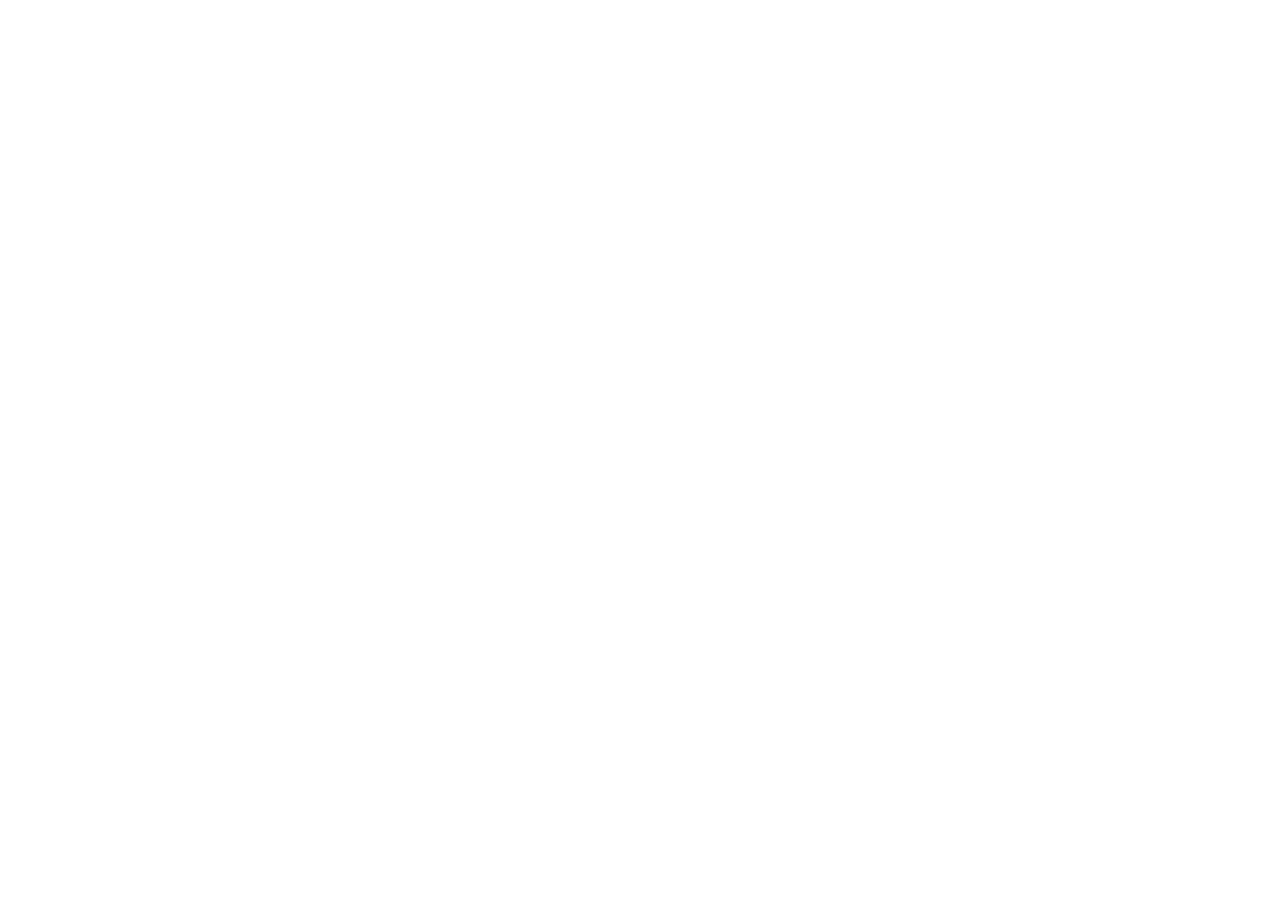
==== index.html @ a3926095 "made the html file" ====
<!DOCTYPE html>
<html lang="en">
<head>
    <meta charset="UTF-8">
    <meta name="viewport" content="width=device-width, initial-scale=1.0">
    <title>Document</title>
</head>
<body>
    
</body>
</html>
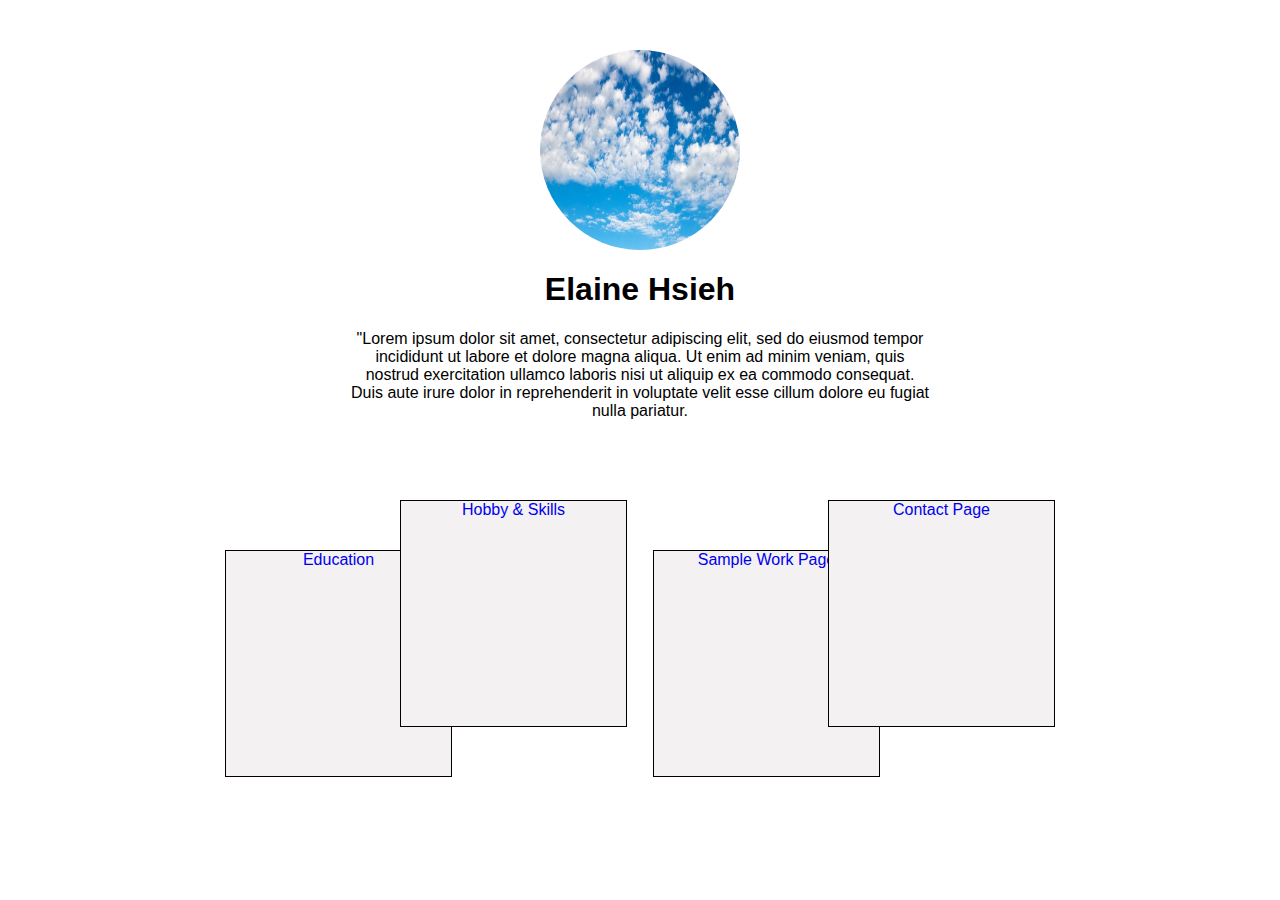
==== commit c095c89a: "added home page, hobby, and education page" ====
--- a/index.html
+++ b/index.html
@@ -1,11 +1,35 @@
 <!DOCTYPE html>
 <html lang="en">
 <head>
-    <meta charset="UTF-8">
-    <meta name="viewport" content="width=device-width, initial-scale=1.0">
-    <title>Document</title>
+    <title>Elaine</title>
+    <link rel="stylesheet" href="style.css">
+    <link rel="icon" 
+    type="image/png" 
+    href="Pictures/favicon (2).ico">
 </head>
 <body>
+    <!-- soemwhere to put the picture  -->
+    <img src="Pictures/sky2-1280x720.jpg" alt="avatar" class="center">
+    <h1 class="align-center">Elaine Hsieh</h1> 
+    <p class="align-center">"Lorem ipsum dolor sit amet, consectetur adipiscing elit, sed do 
+        eiusmod tempor incididunt ut labore et dolore magna aliqua. Ut enim ad minim veniam, 
+        quis nostrud exercitation ullamco laboris nisi ut aliquip ex ea commodo consequat. Duis
+        aute irure dolor in reprehenderit in voluptate velit esse cillum dolore eu fugiat nulla
+        pariatur.</p>
     
+    <div class="container"> 
+        <div id="item1">
+            <a href="education.html">Education</a>
+        </div>
+        <div id="item2">
+            <a href="hobby&skills.html">Hobby & Skills</a>               
+        </div>
+        <div id="item3">
+            <a href="sampleworkpage.html">Sample Work Page</a>
+        </div>
+        <div id="item4">
+            <a href="contactpage.html">Contact Page</a>
+        </div>
+    </div>
 </body>
 </html>--- a/style.css
+++ b/style.css
@@ -0,0 +1,73 @@
+body{
+    background-color: white;   
+    font-family: 'Lato', sans-serif;
+    margin: 50px;
+}
+
+.container > div{
+    margin-top: 50px;
+    margin-bottom: 100px;
+    height: 225px;
+    width: 225px;
+    position: absolute;
+    border: 1px solid black;
+    background-color: rgb(243, 241, 241);
+}
+
+#item1{
+    left: 225px;
+    top: 500px;
+}
+
+#item2{
+    left: 400px;
+    top: 450px;
+}
+
+#item3{
+    right: 400px;
+    top: 500px;
+}
+
+#item4{
+    right: 225px;
+    top: 450px;
+}
+
+#item1, #item2, #item3, #item4{
+    text-align:center;
+}
+
+#item1 a, #item2 a, #item3 a, #item4 a{
+    text-decoration: none;
+    text-align: center;
+}
+
+img {
+    border-radius: 50%;
+    height: 200px;
+    width: 200px; 
+}
+
+.align-center{
+    text-align: center;
+}
+
+.center {
+    display: block;
+    margin-left: auto;
+    margin-right: auto;
+}
+
+h1{
+    font-family: 'Lato', sans-serif;
+}
+
+p{
+    margin: 0px 300px;
+}
+
+#item1:hover, #item2:hover, #item3:hover, #item4:hover{
+    transform: scale(1.1);
+    border: 2px solid white;
+}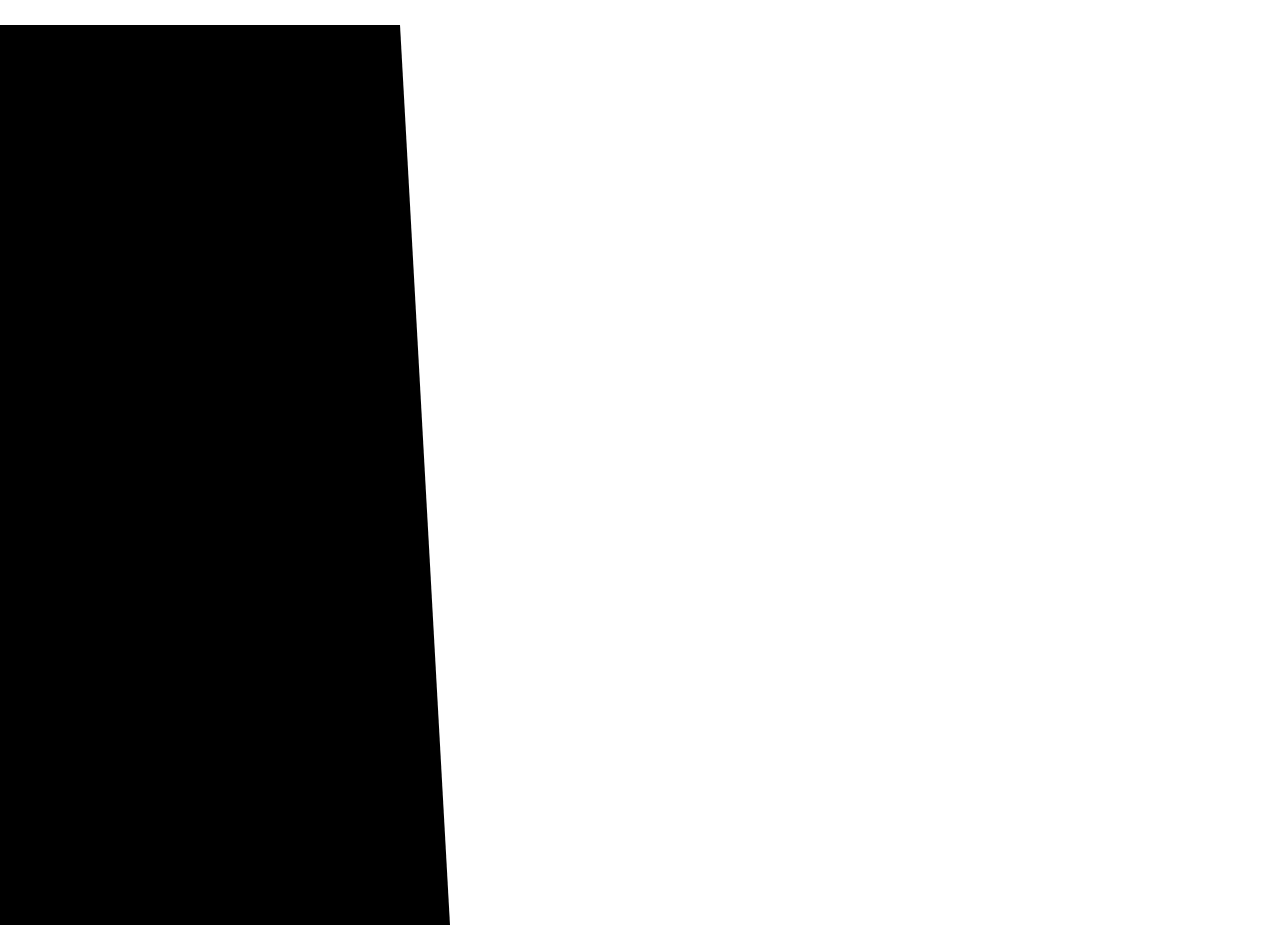
==== commit 01321976: "Changed homepage, added covers for inner pages and things" ====
--- a/index.html
+++ b/index.html
@@ -1,35 +1,17 @@
 <!DOCTYPE html>
 <html lang="en">
-<head>
-    <title>Elaine</title>
-    <link rel="stylesheet" href="style.css">
-    <link rel="icon" 
-    type="image/png" 
-    href="Pictures/favicon (2).ico">
-</head>
-<body>
-    <!-- soemwhere to put the picture  -->
-    <img src="Pictures/sky2-1280x720.jpg" alt="avatar" class="center">
-    <h1 class="align-center">Elaine Hsieh</h1> 
-    <p class="align-center">"Lorem ipsum dolor sit amet, consectetur adipiscing elit, sed do 
-        eiusmod tempor incididunt ut labore et dolore magna aliqua. Ut enim ad minim veniam, 
-        quis nostrud exercitation ullamco laboris nisi ut aliquip ex ea commodo consequat. Duis
-        aute irure dolor in reprehenderit in voluptate velit esse cillum dolore eu fugiat nulla
-        pariatur.</p>
-    
-    <div class="container"> 
-        <div id="item1">
-            <a href="education.html">Education</a>
+    <head>
+        <title>HOME PAGE</title>
+        <link rel="stylesheet" href="style.css">
+        <link rel="icon" 
+        type="image/png" 
+        href="Pictures/favicon (2).ico">
+    </head>
+
+    <body>
+        <div id="rectangle">
+            <div id="triangle-down"></div>
         </div>
-        <div id="item2">
-            <a href="hobby&skills.html">Hobby & Skills</a>               
-        </div>
-        <div id="item3">
-            <a href="sampleworkpage.html">Sample Work Page</a>
-        </div>
-        <div id="item4">
-            <a href="contactpage.html">Contact Page</a>
-        </div>
-    </div>
-</body>
+    </body>
+
 </html>--- a/style.css
+++ b/style.css
@@ -1,73 +1,21 @@
-body{
-    background-color: white;   
-    font-family: 'Lato', sans-serif;
-    margin: 50px;
+*{
+    margin: 0;
+    padding: 0;
 }
 
-.container > div{
-    margin-top: 50px;
-    margin-bottom: 100px;
-    height: 225px;
-    width: 225px;
-    position: absolute;
-    border: 1px solid black;
-    background-color: rgb(243, 241, 241);
+#rectangle {
+    width: 400px;
+    height: 100vh;
+    background-color: black;
+    margin-top: 25px;
+    position: relative;
 }
 
-#item1{
-    left: 225px;
-    top: 500px;
-}
-
-#item2{
-    left: 400px;
-    top: 450px;
-}
-
-#item3{
-    right: 400px;
-    top: 500px;
-}
-
-#item4{
-    right: 225px;
-    top: 450px;
-}
-
-#item1, #item2, #item3, #item4{
-    text-align:center;
-}
-
-#item1 a, #item2 a, #item3 a, #item4 a{
-    text-decoration: none;
-    text-align: center;
-}
-
-img {
-    border-radius: 50%;
-    height: 200px;
-    width: 200px; 
-}
-
-.align-center{
-    text-align: center;
-}
-
-.center {
-    display: block;
-    margin-left: auto;
-    margin-right: auto;
-}
-
-h1{
-    font-family: 'Lato', sans-serif;
-}
-
-p{
-    margin: 0px 300px;
-}
-
-#item1:hover, #item2:hover, #item3:hover, #item4:hover{
-    transform: scale(1.1);
-    border: 2px solid white;
+#triangle-down {
+    border-left: 50px solid black;
+    border-right: 0;
+    border-top: 100vh solid transparent;
+    position: absolute;
+    right: -50px;
+    top: 0;
 }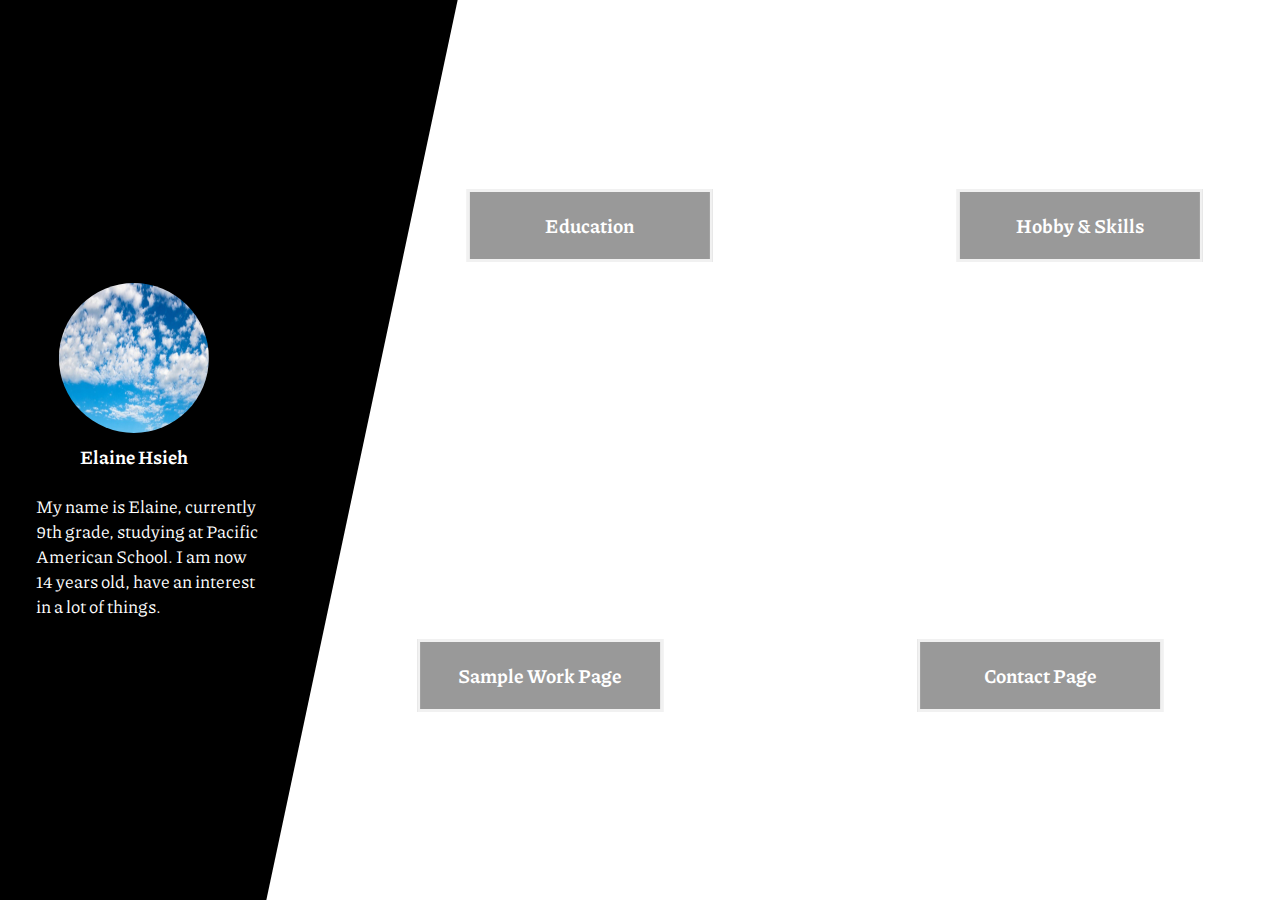
==== commit 7526d04d: "renewed pages" ====
--- a/index.html
+++ b/index.html
@@ -9,8 +9,38 @@
     </head>
 
     <body>
-        <div id="rectangle">
-            <div id="triangle-down"></div>
+        <div id="myinfo">
+            <div id="myinfotext">
+                <img src="Pictures/sky2-1280x720.jpg" alt="avatar" class="center">
+                <h3>Elaine Hsieh</h3>
+                <br>
+                <a>My name is Elaine, currently 9th grade, studying at Pacific American School. I am now 14 years old, have an interest in a lot of things. </a>
+            </div>
+        </div>
+
+        <div id="pageslinks">
+            <div id="item1-topleft" class="flexbox">
+                <a href="../Portfolio/education.html">
+                    <div id="item1-info" class="bg-text" class="flexbox">Education</div>
+                </a>
+            </div>
+            <div id="item2-topright" class="flexbox">
+                <a href="../Portfolio/hobby&skills.html">
+                    <div id="item2-info" class="bg-text" class="flexbox">Hobby & Skills</div>
+                </a>
+            </div>
+            <div id="item3-bottomleft" class="flexbox">
+                
+                <a href="../Portfolio/sampleworkpage.html">
+                    <div id="item3-info" class="bg-text" class="flexbox">Sample Work Page</div>
+                </a>
+            </div>
+            <div id="item4-bottomright" class="flexbox">
+                <a href="../Portfolio/contactpage.html">
+                    <div id="item4-info" class="bg-text" class="flexbox">Contact Page</div>
+                </a>
+                </div>
+            </div>
         </div>
     </body>
 
--- a/style.css
+++ b/style.css
@@ -1,21 +1,125 @@
+@import url('https://fonts.googleapis.com/css2?family=Piazzolla&display=swap');
+
 *{
     margin: 0;
     padding: 0;
+    font-family: 'Piazzolla', serif;
 }
 
-#rectangle {
-    width: 400px;
+img {
+    border-radius: 50%;
+    height: 150px;
+    width: 150px; 
+    margin-bottom: 10px;
+}
+
+#myinfo {
+    display: flex;
+    justify-content: center;
+    align-items: center;
+    flex-direction: column;
+    width: 40vw;
     height: 100vh;
     background-color: black;
-    margin-top: 25px;
-    position: relative;
+    position: absolute;
+    transform: skew(-12deg) translate(-150px);
+    z-index: 2;
 }
 
-#triangle-down {
-    border-left: 50px solid black;
-    border-right: 0;
-    border-top: 100vh solid transparent;
-    position: absolute;
-    right: -50px;
-    top: 0;
+#myinfotext{
+    display: flex;
+    justify-content: flex-end;
+    align-items: center;
+    flex-direction: column;
+    margin-left: 50%;
+    color: white;
+    transform: skew(12deg) translate(-100px);
+}
+
+#pageslinks{
+    display: flex;
+    flex-wrap: wrap;
+    overflow: hidden;
+    height: 100vh;
+    width: 100vw;
+}
+
+.flexbox{
+    display: flex;
+    justify-content: center;
+    align-items: center;
+}
+
+#item1-topleft{
+    width: 50%;
+    transform: skew(-12deg) translate(200px);
+    background-image: url("../Portfolio/Pictures/icecap.jpg");
+    background-size: cover;
+    background-position: center;
+}
+
+#item2-topright{
+    width: 50%;
+    transform: skew(-12deg) translate(200px);
+    background-image: url("../Portfolio/Pictures/cloud.jpg");
+    background-size: cover;
+    background-position: center;
+}
+
+#item3-bottomleft{
+    width: 50%;
+    transform: skew(12deg) translate(150px);
+    background-image: url("../Portfolio/Pictures/iceberg.jpg");
+    background-size: cover;
+}
+
+#item4-bottomright{
+    width: 50%;
+    transform: skew(12deg) translate(150px);
+    background-image: url("../Portfolio/Pictures/mountain.jpg");
+    background-size: cover;
+    background-position: center;
+}
+
+#item1-info{
+    height: 100%;
+    transform: skew(12deg) translate(70px);
+}
+
+#item2-info{
+    height: 100%;
+    transform: skew(12deg) translate(-80px);
+}
+
+#item3-info{
+    height: 100%;
+    transform: skew(-12deg) translate(70px);
+}
+
+#item4-info{
+    height: 100%;
+    transform: skew(-12deg) translate(-70px);
+}
+
+a{
+    text-decoration: none;
+    font-size: 1.2em;
+}
+
+#myinfotext a {
+    font-size: 1.1rem;
+    padding-left: 30px;
+}
+
+.bg-text {
+    background-color: rgb(0,0,0);
+    background-color: rgba(0,0,0, 0.4); 
+    color: white;
+    font-weight: bold;
+    border: 3px solid #f1f1f1;
+    z-index: 11;
+    padding: 20px;
+    text-align: center;
+    height: 20%;
+    width: 200px;
 }